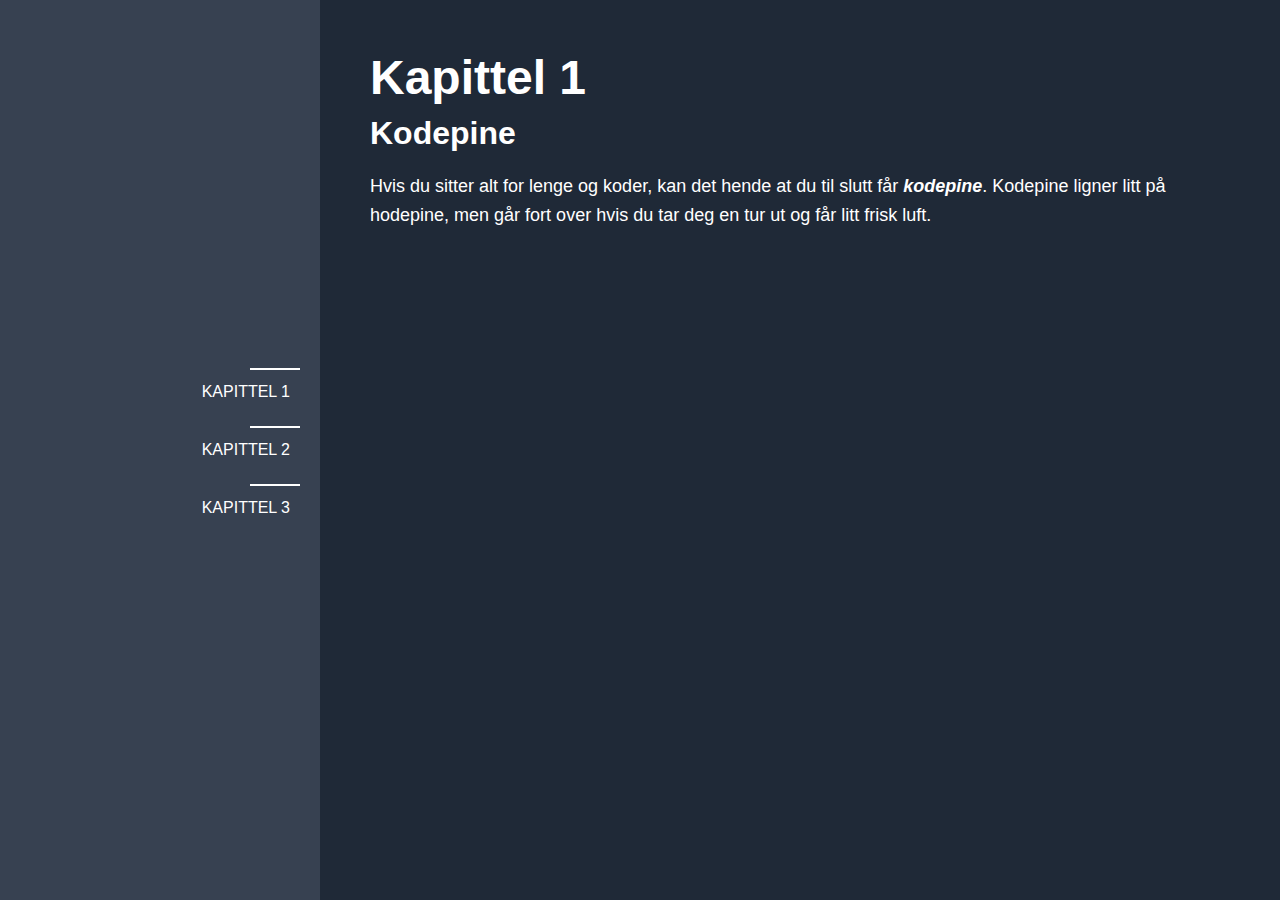
==== index.html @ 4291b4fc "Add files via upload" ====
<!DOCTYPE html>
<html lang="no">
<head>
    <meta charset="UTF-8">
    <meta name="viewport" content="width=device-width, initial-scale=1.0">
    <title>Kapittel Layout</title>
    <link rel="stylesheet" href="style.css">
</head>
<body>
    <div class="container">
        <nav class="sidebar">
            <ul>
                <li><a href="#">KAPITTEL 1</a></li>
                <li><a href="#">KAPITTEL 2</a></li>
                <li><a href="#">KAPITTEL 3</a></li>
            </ul>
        </nav>

        <main class="content">
            <h1>Kapittel 1</h1>
            <h2>Kodepine</h2>
            <p>
                Hvis du sitter alt for lenge og koder, kan det hende at du til slutt får 
                <em>kodepine</em>. Kodepine ligner litt på hodepine, men går fort over hvis du tar deg 
                en tur ut og får litt frisk luft.
            </p>
        </main>
    </div>
</body>
</html>
---- style.css ----
* {
    margin: 0;
    padding: 0;
    box-sizing: border-box;
}

body {
    font-family: Arial, sans-serif;
    background-color: #f0f0f0;
}

.container {
    display: grid;
    grid-template-columns: 25% 75%;
    height: 100vh;
}

.sidebar {
    background-color: #374151;
    padding: 20px;
    color: #ffffff;
    display: flex;
    justify-content: flex-end;
    align-items: center;
}

.sidebar ul {
    list-style: none;
    padding: 0;
    text-align: right;
    width: 100%;
}

.sidebar ul li {
    margin: 40px 0;
    position: relative;
}

.sidebar ul li a {
    color: #ffffff;
    text-decoration: none;
    font-size: 16px;
    display: block;
    padding-right: 10px;
}

.sidebar ul li a:hover {
    text-decoration: underline;
}

/* Adding the horizontal line (above each chapter link) */
.sidebar ul li::before {
    content: "";
    position: absolute;
    top: -15px;
    right: 0;
    width: 50px;
    height: 2px;
    background-color: #ffffff;
}

.content {
    background-color: #1f2937;
    color: #ffffff;
    padding: 50px;
}

.content h1 {
    font-size: 48px;
    margin-bottom: 10px;
}

.content h2 {
    font-size: 32px;
    margin-bottom: 20px;
}

.content p {
    font-size: 18px;
    line-height: 1.6;
}

em {
    font-style: italic;
    font-weight: bold;
}
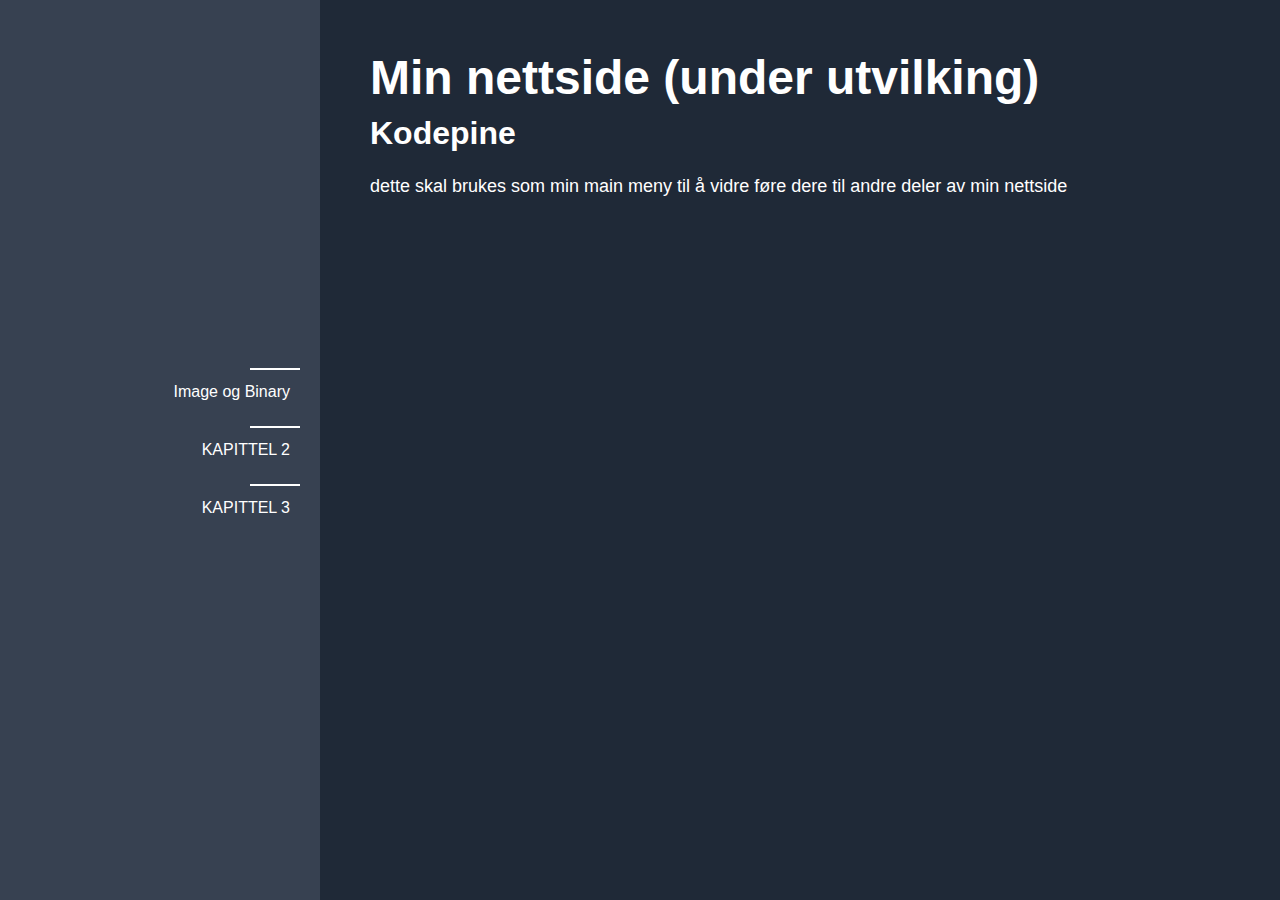
==== commit d2ed6d30: "uppdate" ====
--- a/index.html
+++ b/index.html
@@ -10,19 +10,17 @@
     <div class="container">
         <nav class="sidebar">
             <ul>
-                <li><a href="#">KAPITTEL 1</a></li>
+                <li><a href="pixel.html">Image og Binary</a></li>
                 <li><a href="#">KAPITTEL 2</a></li>
                 <li><a href="#">KAPITTEL 3</a></li>
             </ul>
         </nav>
 
         <main class="content">
-            <h1>Kapittel 1</h1>
+            <h1>Min nettside (under utvilking)</h1>
             <h2>Kodepine</h2>
             <p>
-                Hvis du sitter alt for lenge og koder, kan det hende at du til slutt får 
-                <em>kodepine</em>. Kodepine ligner litt på hodepine, men går fort over hvis du tar deg 
-                en tur ut og får litt frisk luft.
+                dette skal brukes som min main meny til å vidre føre dere til andre deler av min nettside 
             </p>
         </main>
     </div>
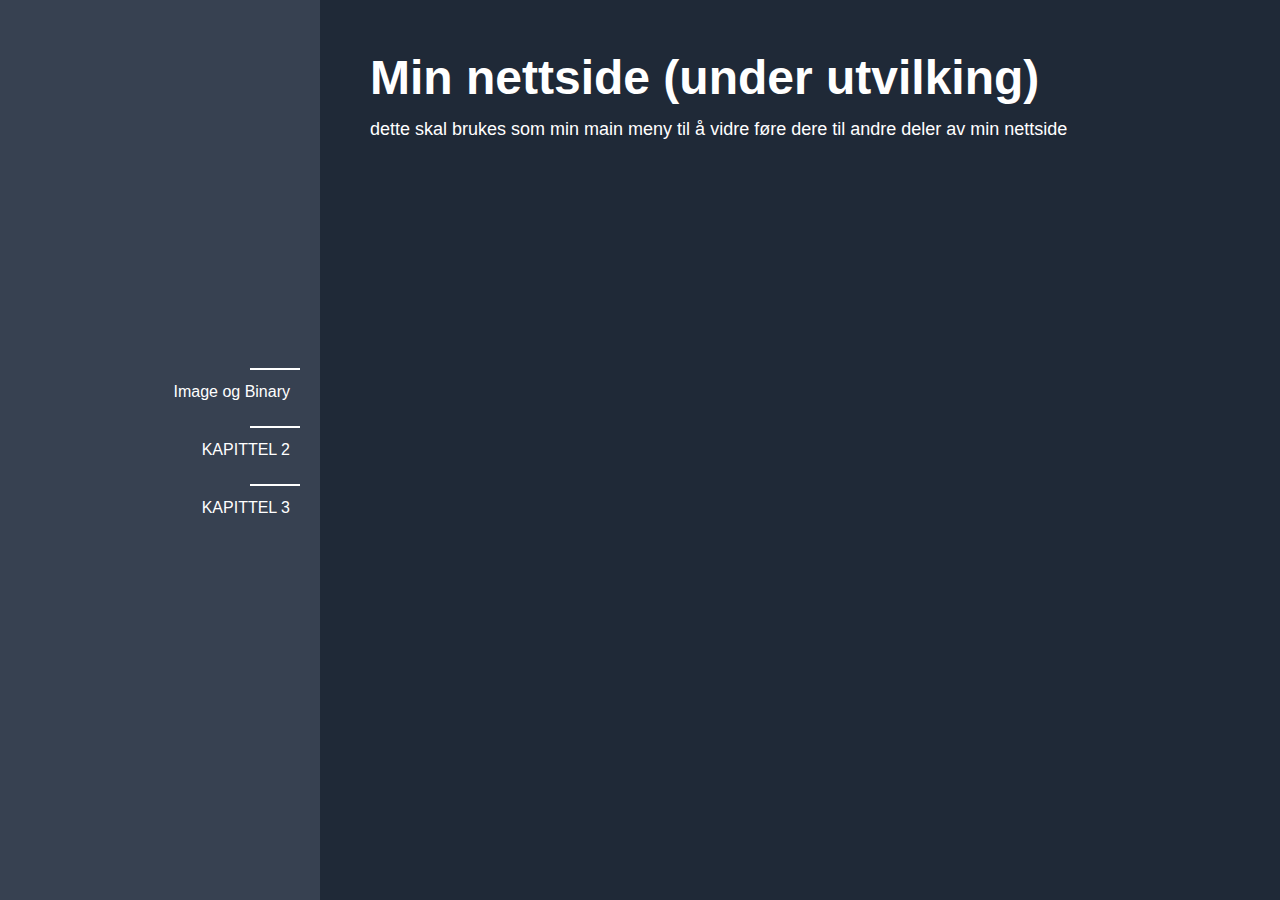
==== commit 0fb6f725: "farge og general stuff" ====
--- a/index.html
+++ b/index.html
@@ -18,7 +18,6 @@
 
         <main class="content">
             <h1>Min nettside (under utvilking)</h1>
-            <h2>Kodepine</h2>
             <p>
                 dette skal brukes som min main meny til å vidre føre dere til andre deler av min nettside 
             </p>
--- a/style.css
+++ b/style.css
@@ -1,3 +1,8 @@
+body{
+    background-color: rgb(170, 167, 167);
+}
+
+
 * {
     margin: 0;
     padding: 0;
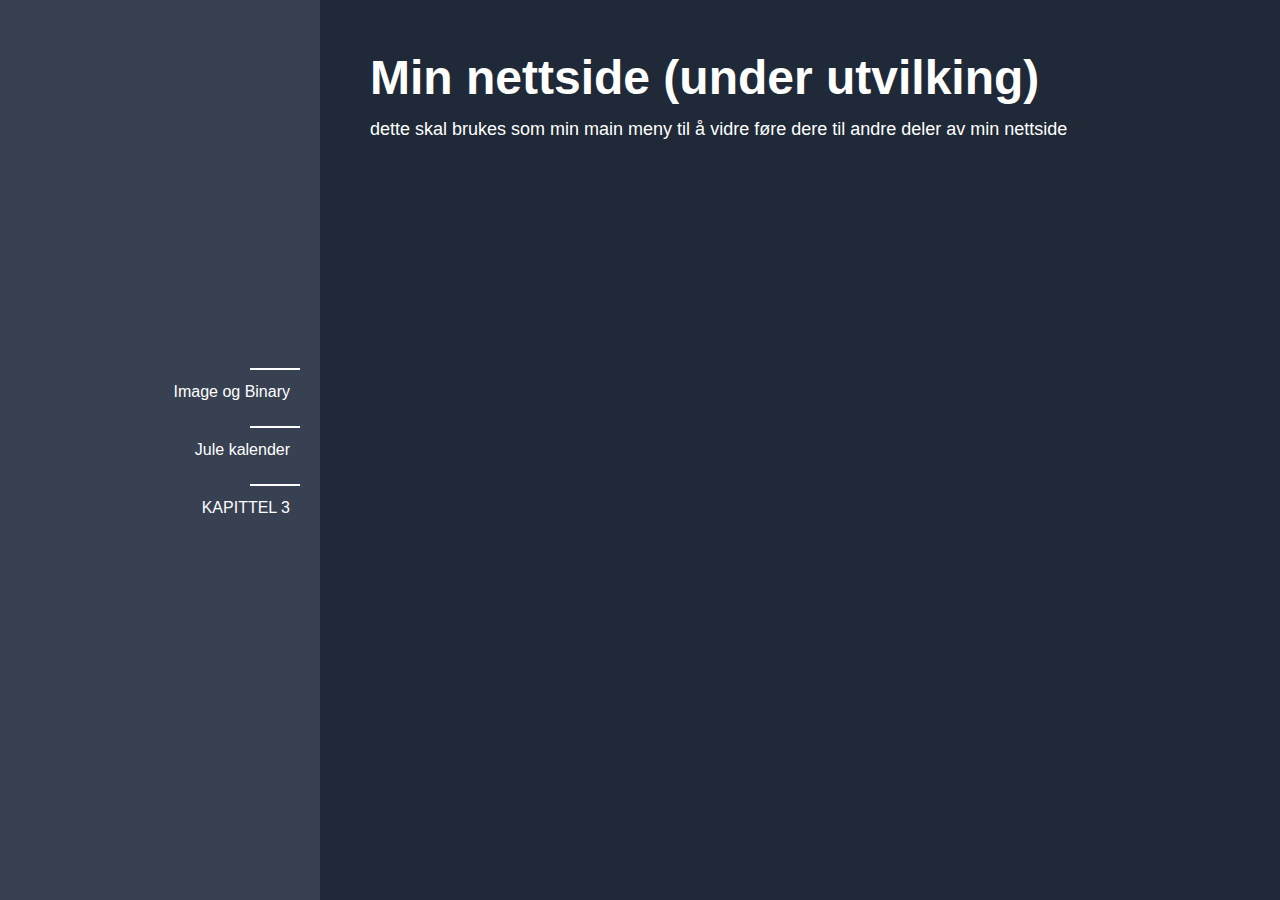
==== commit 0c3b9090: "big update" ====
--- a/index.html
+++ b/index.html
@@ -3,15 +3,17 @@
 <head>
     <meta charset="UTF-8">
     <meta name="viewport" content="width=device-width, initial-scale=1.0">
-    <title>Kapittel Layout</title>
+    <title>main meny</title>
     <link rel="stylesheet" href="style.css">
+    <link rel="icon" href="bilde/logo.png" type="image/x-icon">
+    
 </head>
 <body>
     <div class="container">
         <nav class="sidebar">
             <ul>
                 <li><a href="pixel.html">Image og Binary</a></li>
-                <li><a href="#">KAPITTEL 2</a></li>
+                <li><a href="inloging.html">Jule kalender</a></li>
                 <li><a href="#">KAPITTEL 3</a></li>
             </ul>
         </nav>
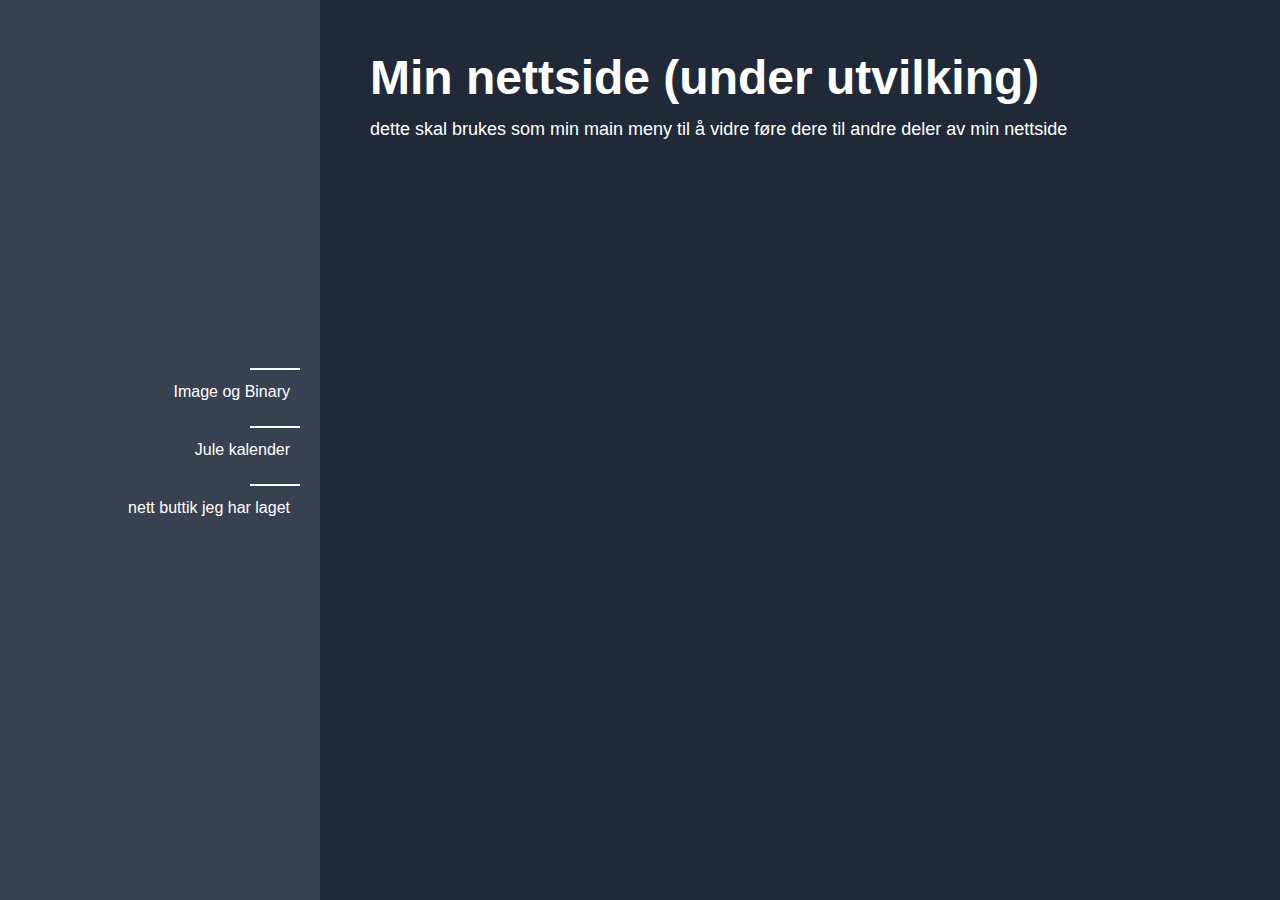
==== commit 9176beaf: "new task new link" ====
--- a/index.html
+++ b/index.html
@@ -14,7 +14,7 @@
             <ul>
                 <li><a href="pixel.html">Image og Binary</a></li>
                 <li><a href="inloging.html">Jule kalender</a></li>
-                <li><a href="#">KAPITTEL 3</a></li>
+                <li><a href="buttiken">nett buttik jeg har laget</a></li>
             </ul>
         </nav>
 
